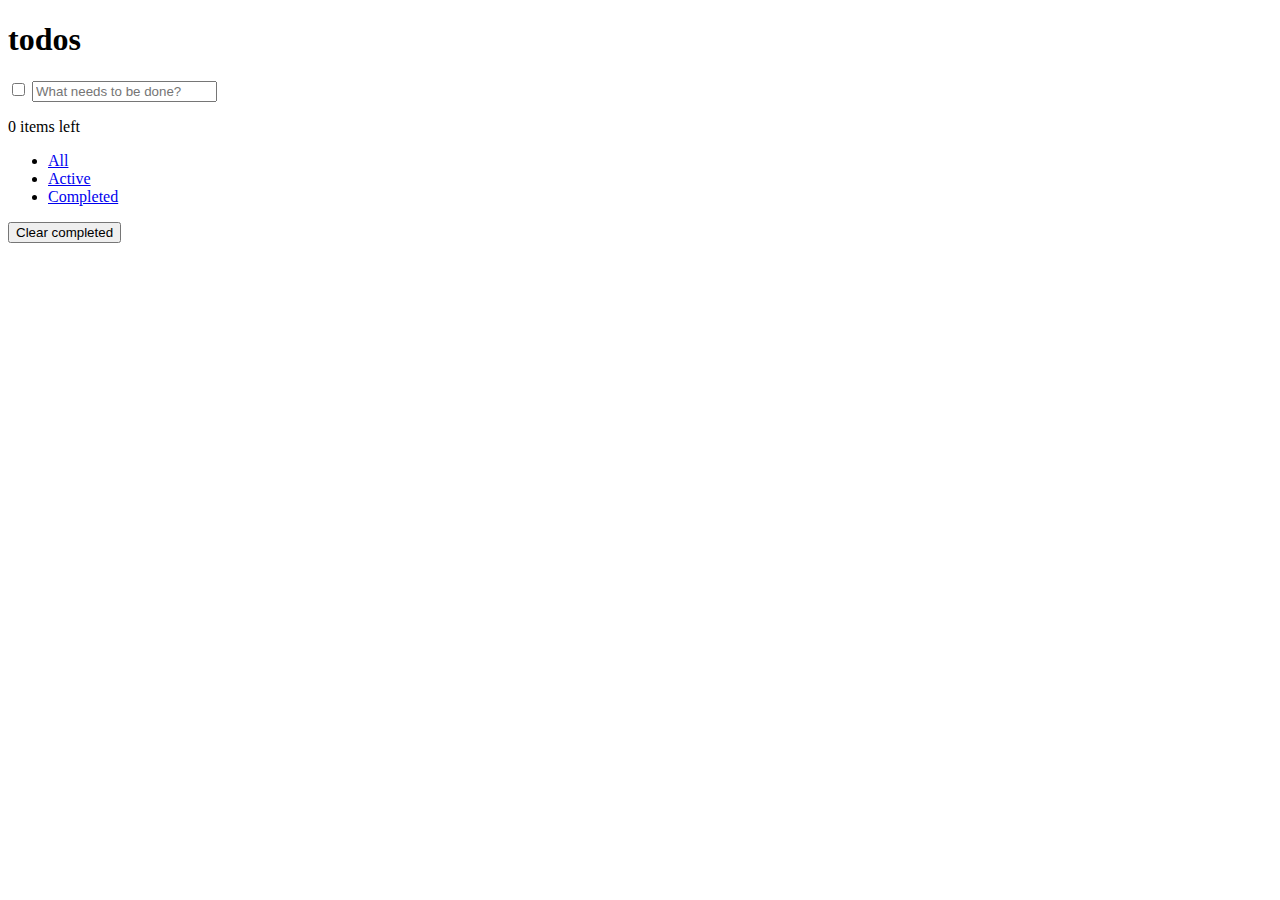
==== todos/index.html @ d5ea7556 "add todos marcup" ====
<!DOCTYPE html>
<html lang="en">
  <head>
	<meta charset="UTF-8">
	<title>todos</title>
  </head>
  <body>
    <div class="container">

      <h1 class="main-title">todos</h1>
      
      <div class="list-container" id="list-container">
      
        <div class="list-header">
          <input class="list-header__btn" id="checK-all-btn" type="checkbox"/>
          <input class="list-header__text-input" id="list-display" type="text" placeholder="What needs to be done?"/>
        </div>
          
        <div class="list-item-container" id="list-item-container">
          <ul class="list-item-container__list" id="list">

          </ul>
        </div>
          
        <div class="list-footer" id="footer">
          <span>
            <span id="counter"> 0 </span>
              items left 
          </span>
          <ul class="list-footer__filters" id="list-filters">
            <li>
              <a href="#" class="list-items-filter" id="all-filter">All</a>
            </li>
            <li>
              <a href="#" class="list-items-filter" id="active-filter">Active</a>
            </li>
            <li>
              <a href="#" class="list-items-filter" id="completed-filter">Completed</a>
            </li>
         </ul>
         <button class="list-footer__del-btn"  id="del-checked-items-btn">Clear completed</button>
        </div>

      </div>

    </div>

  </body>
</html>
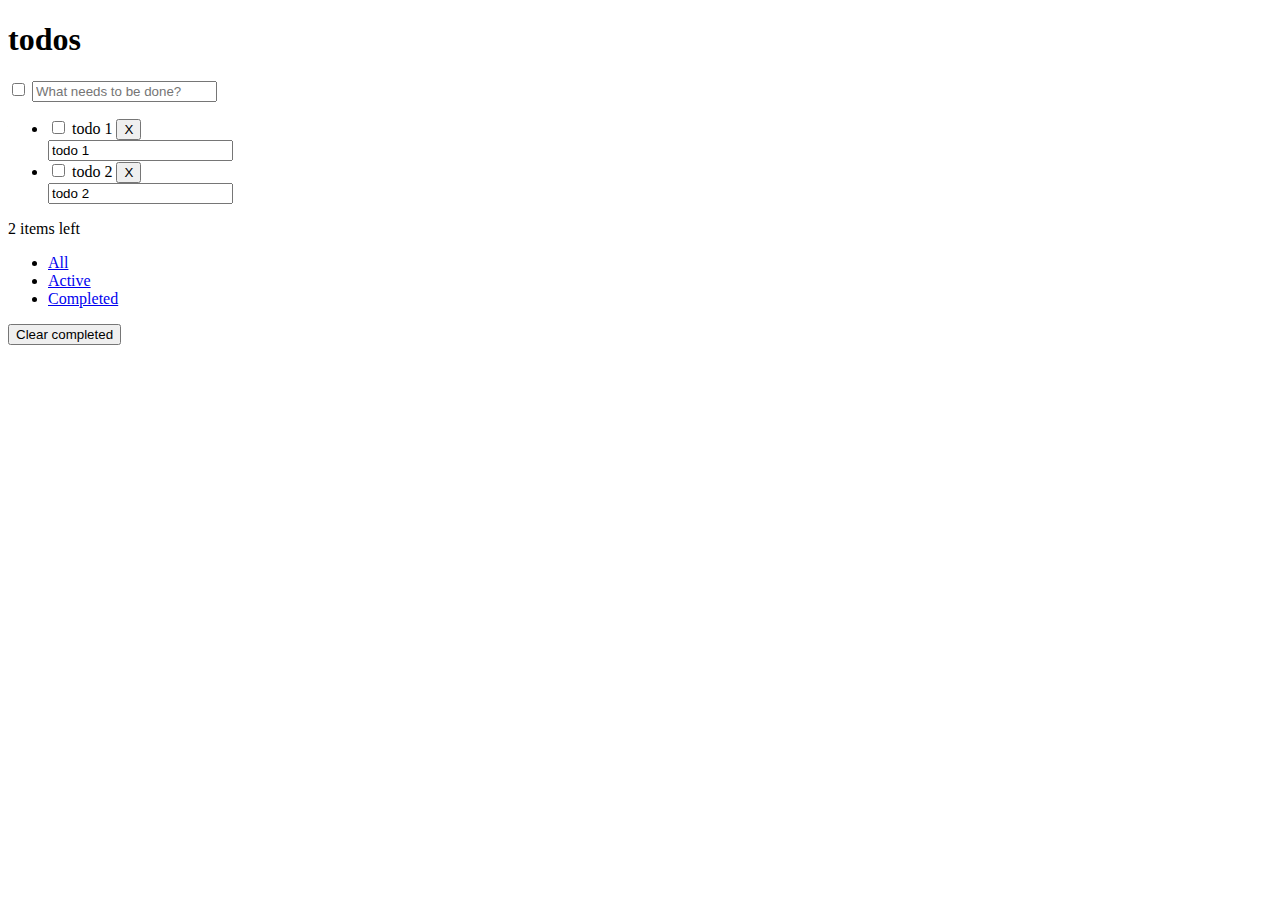
==== commit 362e845a: "separated script file to three files according MVC, fixed some bugs." ====
--- a/todos/index.html
+++ b/todos/index.html
@@ -3,6 +3,7 @@
   <head>
 	<meta charset="UTF-8">
 	<title>todos</title>
+	<link href="css/style.css" rel="stylesheet">
   </head>
   <body>
     <div class="container">
@@ -23,7 +24,7 @@
         </div>
           
         <div class="list-footer" id="footer">
-          <span>
+          <span class="list-footer__counter">
             <span id="counter"> 0 </span>
               items left 
           </span>
@@ -44,6 +45,10 @@
       </div>
 
     </div>
-
+    
+    <script src="js/model.js"></script>
+    <script src="js/controller.js"></script>
+    <script src="js/view.js"></script>
+    
   </body>
 </html>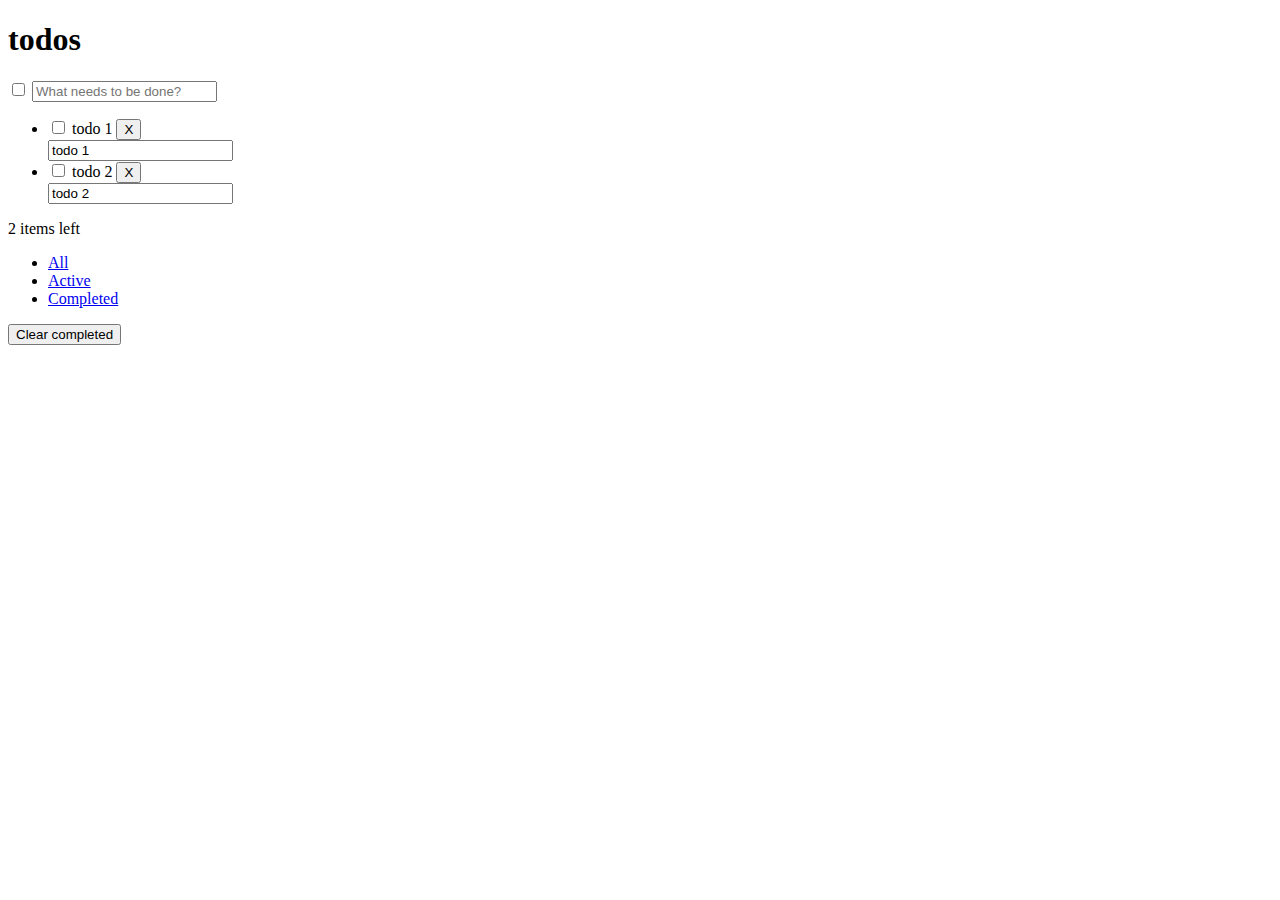
==== commit 1e045ce1: "make modules constructors, split todosView.js on separated files" ====
--- a/todos/index.html
+++ b/todos/index.html
@@ -10,45 +10,18 @@
 
       <h1 class="main-title">todos</h1>
       
-      <div class="list-container" id="list-container">
+      <div class="todos-container" id="todos-container">
       
-        <div class="list-header">
-          <input class="list-header__btn" id="checK-all-btn" type="checkbox"/>
-          <input class="list-header__text-input" id="list-display" type="text" placeholder="What needs to be done?"/>
-        </div>
-          
-        <div class="list-item-container" id="list-item-container">
-          <ul class="list-item-container__list" id="list">
-
-          </ul>
-        </div>
-          
-        <div class="list-footer" id="footer">
-          <span class="list-footer__counter">
-            <span id="counter"> 0 </span>
-              items left 
-          </span>
-          <ul class="list-footer__filters" id="list-filters">
-            <li>
-              <a href="#" class="list-items-filter" id="all-filter">All</a>
-            </li>
-            <li>
-              <a href="#" class="list-items-filter" id="active-filter">Active</a>
-            </li>
-            <li>
-              <a href="#" class="list-items-filter" id="completed-filter">Completed</a>
-            </li>
-         </ul>
-         <button class="list-footer__del-btn"  id="del-checked-items-btn">Clear completed</button>
-        </div>
-
       </div>
 
     </div>
     
-    <script src="js/model.js"></script>
-    <script src="js/controller.js"></script>
-    <script src="js/view.js"></script>
-    
+    <script src="js/todosModel.js"></script>
+    <script src="js/todosController.js"></script>
+    <script src="js/todosHeaderView.js"></script>
+    <script src="js/todosFooterView.js"></script>
+    <script src="js/todosListView.js"></script>
+    <script src="js/todosItemView.js"></script>
+    <script src="js/initialScript.js"></script>
   </body>
 </html>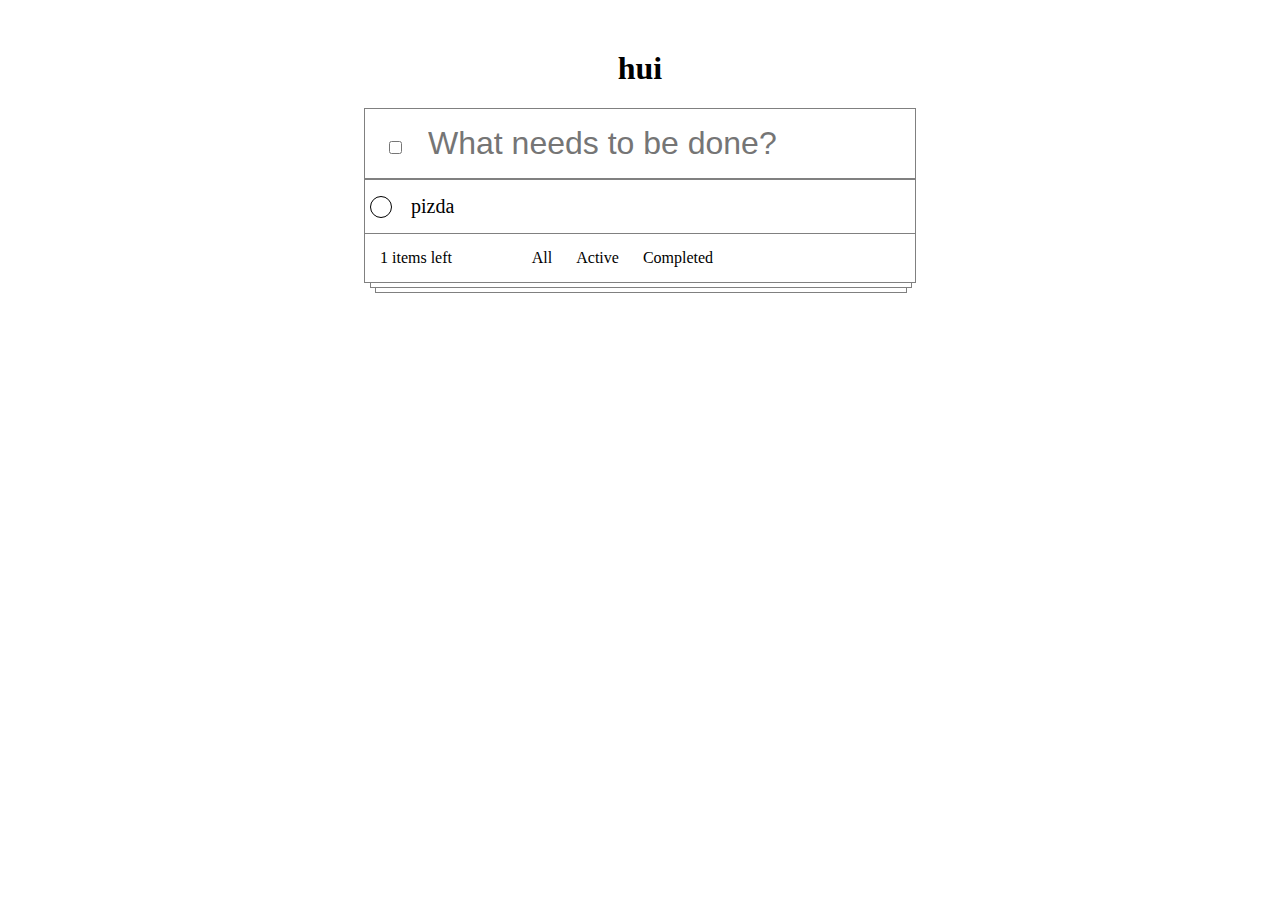
==== commit 93ad2e41: "add methods to todoModel.js, correct todosModel.js and appController.js. Add todosContainerView.js" ====
--- a/todos/index.html
+++ b/todos/index.html
@@ -6,22 +6,17 @@
 	<link href="css/style.css" rel="stylesheet">
   </head>
   <body>
-    <div class="container">
-
-      <h1 class="main-title">todos</h1>
-      
-      <div class="todos-container" id="todos-container">
-      
-      </div>
-
-    </div>
     
-    <script src="js/todosModel.js"></script>
+    <script src="js/models/todosModel.js"></script>
+    <script src="js/models/todoModel.js"></script>
+    <script src="js/models/todosFilterModel.js"></script>
     <script src="js/todosController.js"></script>
-    <script src="js/todosHeaderView.js"></script>
-    <script src="js/todosFooterView.js"></script>
-    <script src="js/todosListView.js"></script>
-    <script src="js/todosItemView.js"></script>
-    <script src="js/initialScript.js"></script>
+    <script src="js/views/todosHeaderView.js"></script>
+    <script src="js/views/todosFooterView.js"></script>
+    <script src="js/views/todosListView.js"></script>
+    <script src="js/views/todoView.js"></script>
+    <script src="js/views/todosContainerView.js"></script>
+    <script src="js/app.js"></script>
+    
   </body>
 </html>--- a/todos/css/style.css
+++ b/todos/css/style.css
@@ -0,0 +1,231 @@
+.container {
+  margin: 50px auto;
+}
+
+.main-title {
+  text-align: center;
+}
+
+.todos-container {
+  width: 550px;
+  margin: 0 auto;
+  border: 1px solid grey;
+
+}
+
+.todos-header {
+  padding: 15px;
+  text-align: center;
+  border-bottom: 2px solid grey;
+}
+
+.todos-header__text-input {
+  width: 465px;
+  font-size: 32px;
+  border: none;
+  outline: none;
+  box-shadow: none;
+}
+
+.todos-header__btn {
+  margin-right: 20px;
+  visibility: hidden;
+}
+
+.todos-header__btn--visible {
+  visibility: visible;
+}
+
+.todos-item-container__list {
+  list-style: none;
+  padding: 0;
+  margin: 0;
+}
+
+.todos-item-container__todos-item {
+  border-bottom: 1px solid grey;
+}
+
+.todos-item__visible-block{
+  display: block;  
+}
+
+.todos-item__visible-block.hidden{
+  display: none;  
+}
+
+.todos-item__edit-text {
+  display: none;
+}
+
+.todos-item__edit-text.visible {
+  display: block;
+}
+
+.todos-item__checkbox {
+  position: relative;
+  display: inline-block;
+  vertical-align: middle;
+  display: none;
+}
+
+.todos-item__checkbox-label {
+  position: relative;
+  top: 0px;
+  left: 5px;
+  display: inline-block;
+  vertical-align: middle;
+  width: 20px;
+  height: 20px;
+  border: 1px solid black;
+  border-radius: 50%;
+}
+
+.todos-item__checkbox:checked + .todos-item__checkbox-label {
+  border: 1px solid green;
+}
+
+.todos-item__checkbox:checked + .todos-item__checkbox-label:before   {
+  content: '\2713';
+  position: absolute;
+  top: -15px;
+  left: 1px;
+  font-size: 28px;
+  color: green; 
+}
+
+.todos-item__text {
+  display: inline-block;
+  vertical-align: middle;
+  
+  padding: 15px 5px;
+  margin-left: 15px;
+  width: 460px;
+  font-size: 20px;
+  word-break: break-word;
+}
+
+.todos-item__text--checked {
+  color: green;
+}
+
+
+.todos-item__edit-text {
+  display: none;
+ 
+  padding: 15px 10px;
+  margin-left: 40px;
+  width: 488px;
+  font-size: 20px;
+  border: none;
+  border: 1px solid green;
+  box-shadow: none;
+}
+
+.todos-item__del-btn {
+  display: inline-block;
+  vertical-align: middle;
+  visibility: hidden;
+  border: none;
+  outline: none;
+  color: red;
+  font-size: 18px;
+  background: none;
+}
+
+.todos-item-container__todos-item:hover .todos-item__del-btn {
+  visibility: visible;
+} 
+
+.todos-footer {
+  position: relative;
+  padding: 15px;
+  display: none;
+  text-align: center;
+}
+
+.todos-footer--visible {
+  display: block;
+}
+
+.todos-footer:before {
+  content: '';
+  position: absolute;
+  bottom: -6px;
+  left: 5px;
+  width: 540px;
+  height: 5px;
+  border: 1px solid grey;
+  border-top: none;
+}
+
+.todos-footer:after {
+  content: '';
+  position: absolute;
+  bottom: -11px;
+  left: 10px;
+  width: 530px;
+  height: 5px;
+  border: 1px solid grey;
+  border-top: none;
+}
+
+.todos-footer__counter {
+  float: left;
+  display: inline-block;
+  vertical-align: top;
+}
+
+.todos-footer__filters {
+  display: inline-block;
+  vertical-align: top;
+  padding: 0;
+  margin: 0;
+  list-style: none;
+}
+
+.todos-footer__filters li {
+  display: inline-block;
+  vertical-align: top;
+  margin-right: 10px; 
+}
+
+.todos-footer__filters a {
+  color: black;
+  padding: 5px;
+  text-decoration: none;
+}
+
+.todos-footer__filters a:hover {
+  outline: 1px solid #EFD5D5;
+}
+
+.todos-footer__filters--active {
+  outline: 1px solid red;
+}
+
+.todos-footer__filters a:active {
+  color: red;
+}
+
+.todos-footer__del-btn {
+  float: right;
+  visibility: hidden;
+  padding: 0;
+  margin: 0;
+  color: red;
+
+  border: none;
+  outline: none;
+  background: none;
+  cursor: pointer;
+}
+
+.todos-footer__del-btn:hover {
+  text-decoration: underline;
+}
+
+.todos-footer__del-btn--visible {
+  visibility: visible;
+}
+
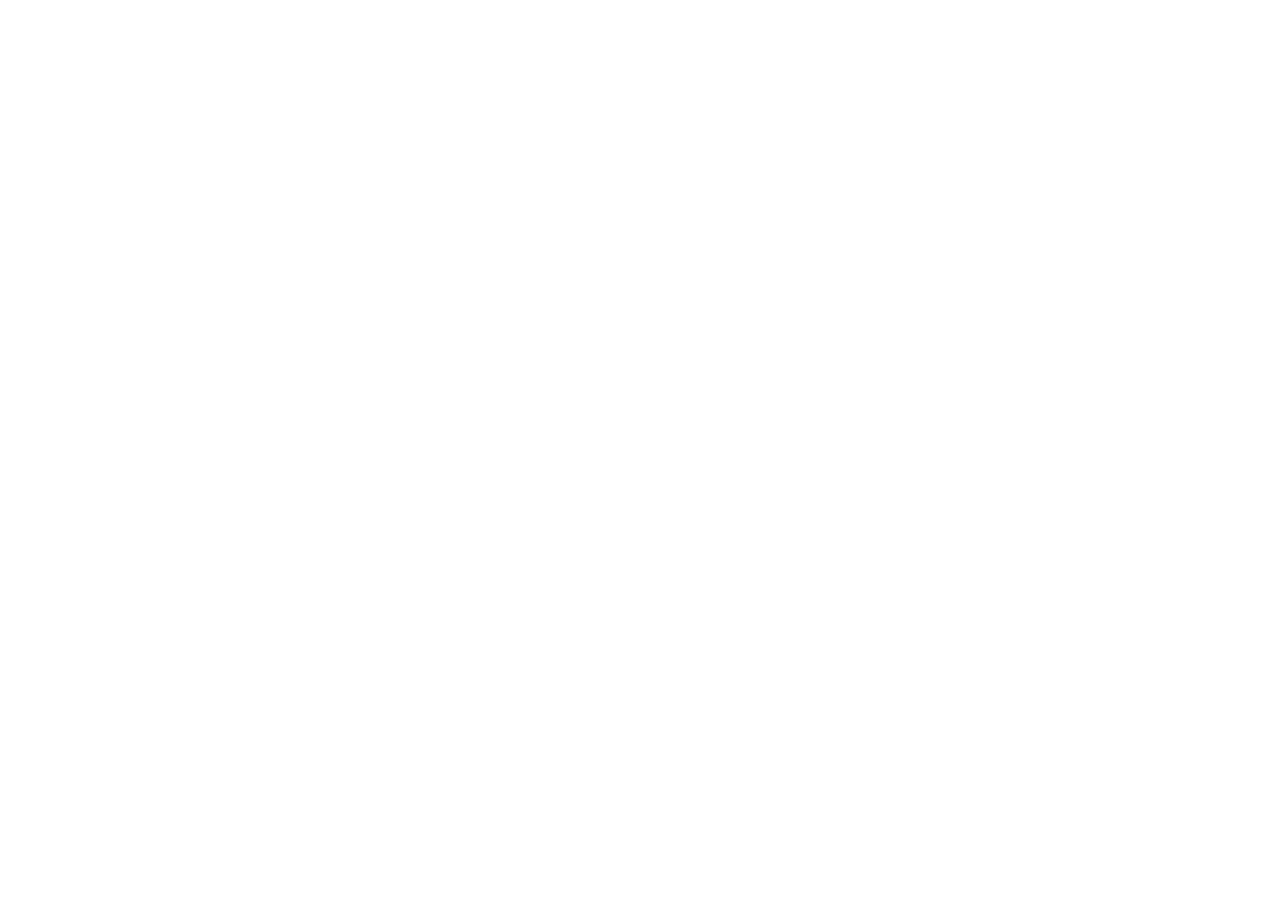
==== commit 6bc7634b: "add eventMixin.js and extend.js" ====
--- a/todos/index.html
+++ b/todos/index.html
@@ -6,7 +6,8 @@
 	<link href="css/style.css" rel="stylesheet">
   </head>
   <body>
-    
+    <script src="js/mixins/eventMixin.js"></script>
+    <script src="js/utils/extend.js"></script>
     <script src="js/models/todosModel.js"></script>
     <script src="js/models/todoModel.js"></script>
     <script src="js/models/todosFilterModel.js"></script>
